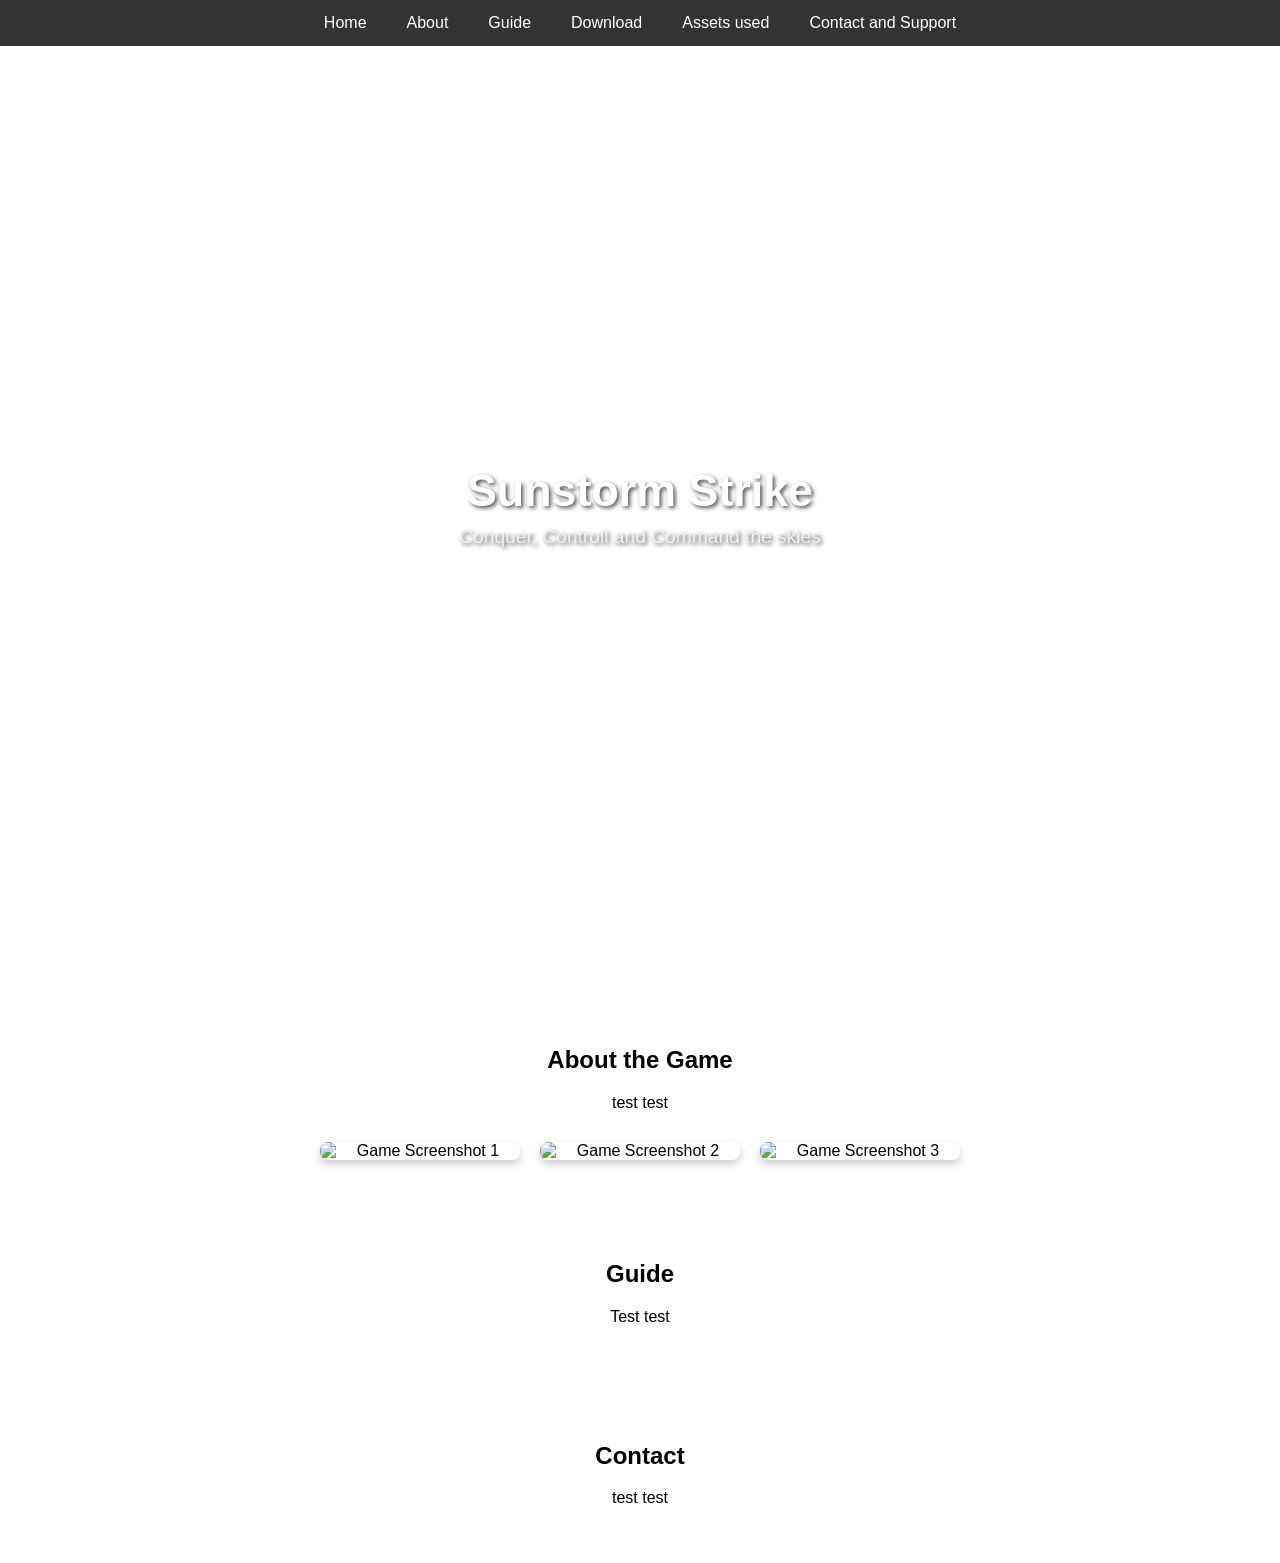
==== sunstormstrikewebb.html @ 04f415b2 "Snyggat till webbsidan" ====
<!DOCTYPE html>
<html lang="sv">
<head>
    <meta charset="UTF-8">
    <meta http-equiv="X-UA-Compatible" content="IE=edge">
    <meta name="viewport" content="width=device-width, initial-scale=1.0">
    <title>Sunstorm</title>
    <link rel="stylesheet" href="sunstyle.css">
</head>
<body>

<!-- Hamburger meny button -->
<button class="hamburger" onclick="toggleMenu()">☰</button>

<!-- Navbar -->
<nav id="navbar">
  <a href="#home">Home</a>
  <a href="#about">About</a>
  <a href="#guide">Guide</a>
  <a href="#download">Download</a>
  <a href="#assets">Assets used</a>
  <a href="#contact">Contact and Support</a>
</nav>

<!-- Stora bild bakgrund -->
<header id="home" class="hero">
    <div>
      <h1>Sunstorm Strike</h1>
      <p>Conquer, Controll and Command the skies</p>
    </div>
  </header>

<!-- Om -->
<section id="about" class="content">
  <h2>About the Game</h2>
  <p>test test</p>
  
  <!-- Bilder -->
  <div class="about-images">
    <img src="image1.jpg" alt="Game Screenshot 1">
    <img src="image2.jpg" alt="Game Screenshot 2">
    <img src="image3.jpg" alt="Game Screenshot 3">
  </div>
</section>

<!-- Guide -->
<section id="guide" class="content">
  <h2>Guide</h2>
  <p>Test test</p>
</section>

<!-- Kontakt -->
<section id="contact" class="content">
  <h2>Contact</h2>
  <p>test test</p>
</section>

<!-- JavaScript för Hamburger Meny -->
<script>
function toggleMenu() {
  const nav = document.getElementById('navbar');
  nav.classList.toggle('open');
}
</script>

</body>
</html>
---- sunstyle.css ----
body, html {
      margin: 0;
      padding: 0;
      font-family: Arial, sans-serif;
    }

    /* Navbar styles */
    nav {
      background-color: #333;
      display: flex;
      justify-content: center;
      align-items: center;
      flex-wrap: wrap;
      position: relative;
    }

    nav a {
      color: white;
      padding: 14px 20px;
      text-decoration: none;
      text-align: center;
    }

    nav a:hover {
      background-color: #575757;
    }

    /* Hamburger Button */
    .hamburger {
      display: none;
      font-size: 30px;
      color: white;
      background: none;
      border: none;
      position: absolute;
      right: 20px;
      top: 10px;
      cursor: pointer;
    }

    /* Hero section */
    .hero {
      background-image: url('Sunstormstriker.png'); 
     /* Hero section styles */
     background-size: cover;
    background-position: center;
    height: 100vh;
    display: flex;
    align-items: center;
    justify-content: center;
    color: white;
    text-shadow: 2px 2px 4px rgba(0,0,0,0.7);
    text-align: center;
    padding: 20px;
    flex-direction: column; 
  }
  
  
  .hero div {
    text-align: center;
  }
  
 
  .hero h1 {
    margin: 0;
    font-size: 2.8em;
  }
  
  /* Subtitle */
  .hero p {
    margin-top: 10px;
    font-size: 1.2em;
    color: #f0f0f0;
  }
  

  
    .content {
      padding: 40px;
      max-width: 1000px;
      margin: auto;
      text-align: center;
    }

    
    .about-images {
      display: flex;
      justify-content: center;
      gap: 20px;
      margin-top: 30px;
      flex-wrap: wrap; 
    }

    .about-images img {
      width: 200px;
      height: auto;
      border-radius: 8px;
      box-shadow: 0 4px 8px rgba(0,0,0,0.2);
      transition: transform 0.3s;
    }

    .about-images img:hover {
      transform: scale(1.05);
    }

    /* Mobile */
    @media (max-width: 600px) {
      nav {
        flex-direction: column;
        align-items: flex-start;
        display: none;
        width: 100%;
      }

      nav.open {
        display: flex;
      }

      .hamburger {
        display: block;
      }

      nav a {
        width: 100%;
        border-top: 1px solid #444;
      }
    }
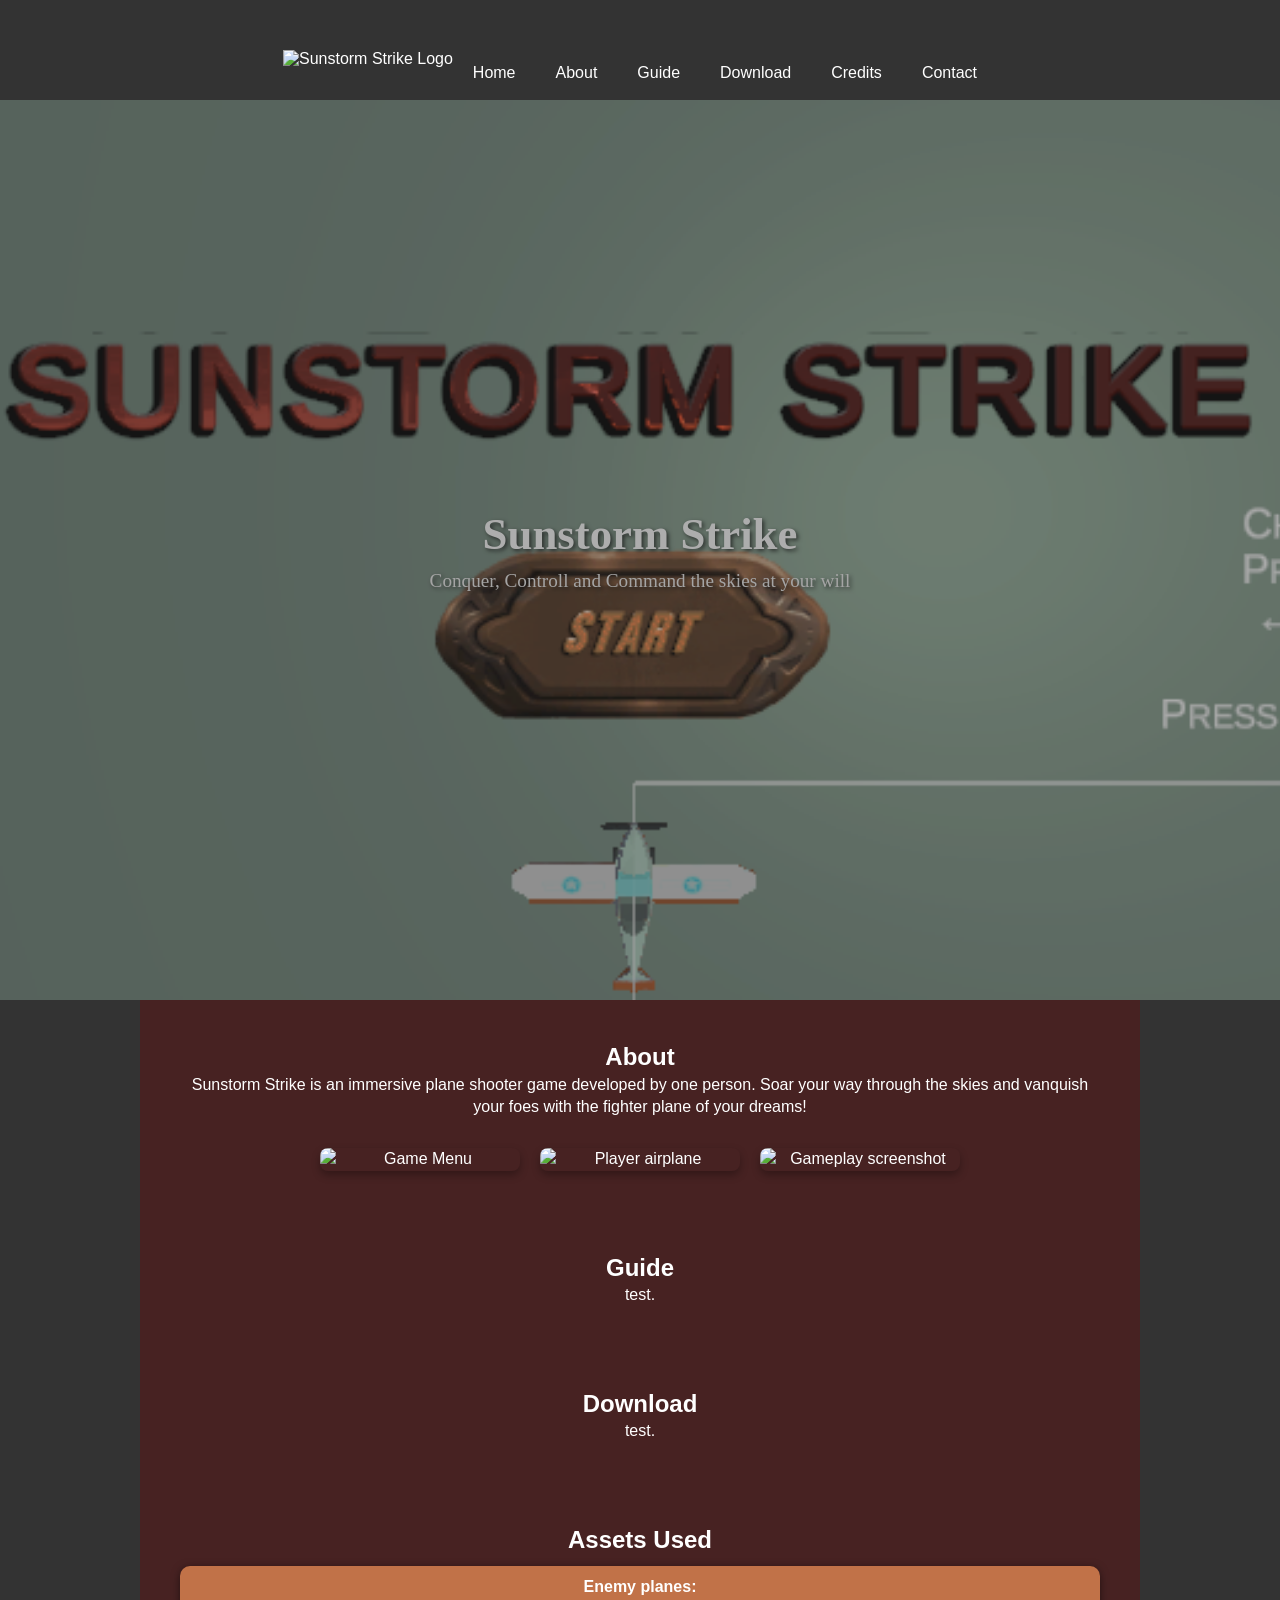
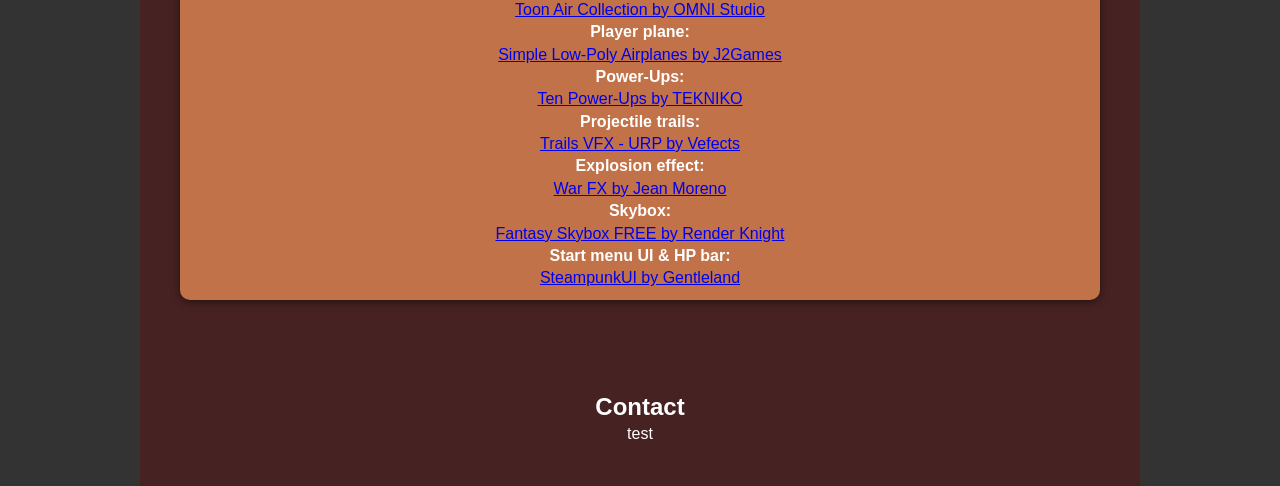
==== commit f9b29056: "ändrade content färg" ====
--- a/sunstormstrikewebb.html
+++ b/sunstormstrikewebb.html
@@ -1,5 +1,5 @@
 <!DOCTYPE html>
-<html lang="sv">
+<html lang="en">
 <head>
     <meta charset="UTF-8">
     <meta http-equiv="X-UA-Compatible" content="IE=edge">
@@ -9,59 +9,101 @@
 </head>
 <body>
 
-<!-- Hamburger meny button -->
-<button class="hamburger" onclick="toggleMenu()">☰</button>
+  <!-- Mobile hamburger -->
+  <button class="hamburger" aria-label="Open menu" aria-controls="mobile-menu" aria-expanded="false" onclick="toggleMenu()">☰</button>
 
-<!-- Navbar -->
-<nav id="navbar">
-  <a href="#home">Home</a>
-  <a href="#about">About</a>
-  <a href="#guide">Guide</a>
-  <a href="#download">Download</a>
-  <a href="#assets">Assets used</a>
-  <a href="#contact">Contact and Support</a>
-</nav>
+  <!-- Dim background -->
+  <div id="overlay" class="overlay" onclick="toggleMenu()"></div>
 
-<!-- Stora bild bakgrund -->
-<header id="home" class="hero">
-    <div>
-      <h1>Sunstorm Strike</h1>
-      <p>Conquer, Controll and Command the skies</p>
-    </div>
+  <!-- Mobile nav -->
+  <nav id="mobile-menu" class="mobile-nav" aria-hidden="true">
+    <a href="#home" onclick="toggleMenu()">Home</a>
+    <a href="#about" onclick="toggleMenu()">About</a>
+    <a href="#guide" onclick="toggleMenu()">Guide</a>
+    <a href="#download" onclick="toggleMenu()">Download</a>
+    <a href="#credits" onclick="toggleMenu()">Credits</a>
+    <a href="#contact" onclick="toggleMenu()">Contact</a>
+  </nav>
+
+  <!-- Desktop nav -->
+  <nav class="desktop-nav">
+    <img src="sunstormstrikelogo.png" alt = "Sunstorm Strike Logo">
+    <a href="#home">Home</a>
+    <a href="#about">About</a>
+    <a href="#guide">Guide</a>
+    <a href="#download">Download</a>
+    <a href="#credits">Credits</a>
+    <a href="#contact">Contact</a>
+  </nav>
+
+  <!-- Hero -->
+  <header id="home" class="hero">
+    <h1>Sunstorm Strike</h1>
+    <p>Conquer, Controll and Command the skies at your will</p>
   </header>
 
-<!-- Om -->
-<section id="about" class="content">
-  <h2>About the Game</h2>
-  <p>test test</p>
+  <!-- About -->
+  <section id="about" class="content">
+    <h2>About</h2>
+    <p>Sunstorm Strike is an immersive plane shooter game developed by one person. Soar your way through the skies and vanquish your foes with the fighter plane of your dreams!</p>
+    <div class="about-images">
+      <img src="image1.jpg" alt="Game Menu">
+      <img src="image2.jpg" alt="Player airplane">
+      <img src="image3.jpg" alt="Gameplay screenshot">
+    </div>
+  </section>
+
+  <!-- Guide -->
+  <section id="guide" class="content">
+    <h2>Guide</h2>
+    <p>test.</p>
+  </section>
+
+  <section id="download" class="content">
+    <h2>Download</h2>
+    <p>test.</p>
+  </section>
+
+  <section id="assets" class="content">
+    <h2>Assets Used</h2>
+    <ul class="asset-box">
+    <li><h4>Enemy planes:</h4></li>
+      <p><a href="https://assetstore.unity.com/packages/3d/vehicles/air/toon-air-collection-125683">Toon Air Collection by OMNI Studio</a></p>
+      <li><h4>Player plane:</h4></li>
+     <p><a href="https://assetstore.unity.com/packages/3d/vehicles/air/simple-low-poly-mini-airplanes-178911">Simple Low-Poly Airplanes by J2Games</a></p>
+      <li><h4>Power-Ups:</h4></li>
+      <p><a href="https://assetstore.unity.com/packages/3d/props/ten-power-ups-217666">Ten Power-Ups by TEKNIKO</a></p>
+      <li><h4>Projectile trails:</h4></li>
+      <p><a href = "https://assetstore.unity.com/packages/vfx/trails-vfx-urp-242574">Trails VFX - URP by Vefects</a></p>
+      <li><h4>Explosion effect:</h4></li>
+      <p><a href = "https://assetstore.unity.com/packages/vfx/particles/war-fx-5669">War FX by Jean Moreno</a></p>
+      <li><h4>Skybox:</h4></li>
+      <p><a href = "https://assetstore.unity.com/packages/2d/textures-materials/sky/fantasy-skybox-free-18353">Fantasy Skybox FREE by Render Knight</a></p>
+      <li><h4>Start menu UI & HP bar:</h4></li>
+      <p><a href = "https://assetstore.unity.com/packages/2d/gui/icons/steampunkui-238976">SteampunkUI by Gentleland</a></p>
+    </div>
+  </section>
   
-  <!-- Bilder -->
-  <div class="about-images">
-    <img src="image1.jpg" alt="Game Screenshot 1">
-    <img src="image2.jpg" alt="Game Screenshot 2">
-    <img src="image3.jpg" alt="Game Screenshot 3">
-  </div>
-</section>
+  <!-- Contact -->
+  <section id="contact" class="content">
+    <h2>Contact</h2>
+    <p>test</p>
+  </section>
 
-<!-- Guide -->
-<section id="guide" class="content">
-  <h2>Guide</h2>
-  <p>Test test</p>
-</section>
 
-<!-- Kontakt -->
-<section id="contact" class="content">
-  <h2>Contact</h2>
-  <p>test test</p>
-</section>
+  <!-- JS -->
+  <script>
+    function toggleMenu() {
+      const nav = document.getElementById('mobile-menu');
+      const overlay = document.getElementById('overlay');
+      const hamburger = document.querySelector('.hamburger');
 
-<!-- JavaScript för Hamburger Meny -->
-<script>
-function toggleMenu() {
-  const nav = document.getElementById('navbar');
-  nav.classList.toggle('open');
-}
-</script>
+      const isOpen = nav.classList.toggle('open');
+      overlay.classList.toggle('show');
 
+      hamburger.setAttribute('aria-expanded', isOpen);
+      nav.setAttribute('aria-hidden', !isOpen);
+    }
+  </script>
 </body>
 </html>
--- a/sunstyle.css
+++ b/sunstyle.css
@@ -1,129 +1,213 @@
-
-    body, html {
-      margin: 0;
-      padding: 0;
-      font-family: Arial, sans-serif;
-    }
-
-    /* Navbar styles */
-    nav {
-      background-color: #333;
-      display: flex;
-      justify-content: center;
-      align-items: center;
-      flex-wrap: wrap;
-      position: relative;
-    }
-
-    nav a {
-      color: white;
-      padding: 14px 20px;
-      text-decoration: none;
-      text-align: center;
-    }
-
-    nav a:hover {
-      background-color: #575757;
-    }
-
-    /* Hamburger Button */
-    .hamburger {
-      display: none;
-      font-size: 30px;
-      color: white;
-      background: none;
-      border: none;
-      position: absolute;
-      right: 20px;
-      top: 10px;
-      cursor: pointer;
-    }
-
-    /* Hero section */
-    .hero {
-      background-image: url('Sunstormstriker.png'); 
-     /* Hero section styles */
-     background-size: cover;
+* {
+  margin: 0;
+  padding: 0;
+  box-sizing: border-box;
+}
+
+body, html {
+  font-family: Arial, sans-serif;
+  background: #333;
+  color: white;
+}
+
+/* Desktop navbar */
+.desktop-nav {
+  display: flex;
+  justify-content: center;
+  background-color: #333;
+  flex-wrap: wrap;
+ height: 50px;
+ margin-top: 50px;
+}
+
+.desktop-nav a {
+  color: white;
+  padding: 14px 20px;
+  text-decoration: none;
+}
+
+.desktop-nav a:hover {
+  background-color: #575757;
+}
+
+/* Hamburger button (hidden on desktop) */
+.hamburger {
+  display: none;
+  font-size: 30px;
+  color: white;
+  background: none;
+  border: none;
+  position: fixed;
+  top: 15px;
+  left: 20px;
+  z-index: 1001;
+  cursor: pointer;
+}
+
+/* Mobile nav sidebar (hidden by default) */
+.mobile-nav {
+  display: none;
+}
+
+/* Dimmed overlay */
+.overlay {
+  display: none;
+}
+
+/* Hero */
+.hero {
+  background-image: url('Sunstormstriker.png');
+  opacity: 0.6;
+  width:100%;
+  background-size: cover;
+  background-position: center;
+  height: 100vh;
+  display: flex;
+  flex-direction: column;
+  justify-content: center;
+  align-items: center;
+  text-align: center;
+  font-family: 'Times New Roman', serif;
+  color: white;
+  text-shadow: 2px 2px 4px rgba(0,0,0,0.7);
+  padding: 20px;
+}
+
+.hero h1 {
+  font-size: 2.8em;
+  margin-bottom: 10px;
+  opacity: 0;
+  animation: fadeIn 2s ease-in-out forwards;
+}
+
+.hero p {
+  font-size: 1.2em;
+  color: #f0f0f0;
+  opacity: 0;
+  animation: fadeIn 2s ease-in-out 1s forwards;
+}
+
+@keyframes fadeIn {
+  to { opacity: 1; }
+}
+
+/* Content sections */
+.content {
+  padding: 40px;
+  max-width: 1000px;
+  margin: auto;
+  text-align: center;
+  background-color: #472222;
+  line-height: 1.4;
+}
+
+.about-images {
+  display: flex;
+  justify-content: center;
+  gap: 20px;
+  margin-top: 30px;
+  flex-wrap: wrap;
+}
+
+.about-images img {
+  width: 200px;
+  height: auto;
+  border-radius: 8px;
+  box-shadow: 0 4px 8px rgba(0,0,0,0.3);
+  transition: transform 0.3s;
+}
+
+.about-images img:hover {
+  transform: scale(1.05);
+}
+
+.asset-box {
+  background-color: #c17248;
+
+  padding: 10px;
+  list-style-type: none;
+  margin-top: 10px;
+  border-radius: 10px;
+  margin: 10px auto;
+  text-align: left;
+  line-height: 1.4;
+  box-shadow: 0 2px 8px rgba(0, 0, 0, 0.5);
+  max-width: 300px; /* Controls width */
+  max-width: 75vw; /* Keeps it responsive on small screens */
+  text-align: center;
+}
+
+
+/* Mobile-specific styles */
+@media (max-width: 500px) {
+  .desktop-nav {
+    display: none;
+  }
+
+  .hamburger {
+    display: block;
+    
+  }
+
+  .mobile-nav {
+    display: flex;
+    flex-direction: column;
+    position: fixed;
+    top: 0;
+    left: -250px;
+    width: 250px;
+    height: 100%;
+    background-color: #2e2e2e;
+    padding-top: 60px;
+    transition: left 0.3s ease;
+    z-index: 1002;
+  }
+
+  .hero {
+    height: 50vh; /* Half the screen height */
+    background-size: cover; /* Still looks good */
     background-position: center;
+  }
+  .mobile-nav.open {
+    left: 0;
+  }
+
+  .mobile-nav a {
+    padding: 16px 20px;
+    color: white;
+    text-decoration: none;
+    border-bottom: 1px solid #333;
+  }
+
+  .mobile-nav a:hover {
+    background-color: #444;
+  }
+
+  .overlay {
+    display: block;
+    position: fixed;
+    top: 0;
+    left: 0;
+    width: 100vw;
     height: 100vh;
-    display: flex;
-    align-items: center;
-    justify-content: center;
-    color: white;
-    text-shadow: 2px 2px 4px rgba(0,0,0,0.7);
-    text-align: center;
-    padding: 20px;
-    flex-direction: column; 
-  }
-  
-  
-  .hero div {
-    text-align: center;
-  }
-  
- 
-  .hero h1 {
-    margin: 0;
-    font-size: 2.8em;
-  }
-  
-  /* Subtitle */
-  .hero p {
-    margin-top: 10px;
-    font-size: 1.2em;
-    color: #f0f0f0;
-  }
-  
-
-  
-    .content {
-      padding: 40px;
-      max-width: 1000px;
-      margin: auto;
-      text-align: center;
-    }
-
-    
-    .about-images {
-      display: flex;
-      justify-content: center;
-      gap: 20px;
-      margin-top: 30px;
-      flex-wrap: wrap; 
-    }
-
-    .about-images img {
-      width: 200px;
-      height: auto;
-      border-radius: 8px;
-      box-shadow: 0 4px 8px rgba(0,0,0,0.2);
-      transition: transform 0.3s;
-    }
-
-    .about-images img:hover {
-      transform: scale(1.05);
-    }
-
-    /* Mobile */
-    @media (max-width: 600px) {
-      nav {
-        flex-direction: column;
-        align-items: flex-start;
-        display: none;
-        width: 100%;
-      }
-
-      nav.open {
-        display: flex;
-      }
-
-      .hamburger {
-        display: block;
-      }
-
-      nav a {
-        width: 100%;
-        border-top: 1px solid #444;
-      }
-    }
-  +    background-color: rgba(0, 0, 0, 0.6);
+    z-index: 1000;
+    opacity: 0;
+    pointer-events: none;
+    transition: opacity 0.3s ease;
+  }
+
+  .overlay.show {
+    opacity: 1;
+    pointer-events: all;
+  }
+}
+
+/* Tablets / iPads */
+@media (min-width: 601px) and (max-width: 1024px) {
+  .hero {
+    height: 60vh;
+    background-size: cover;
+    background-position: center;
+  }
+}
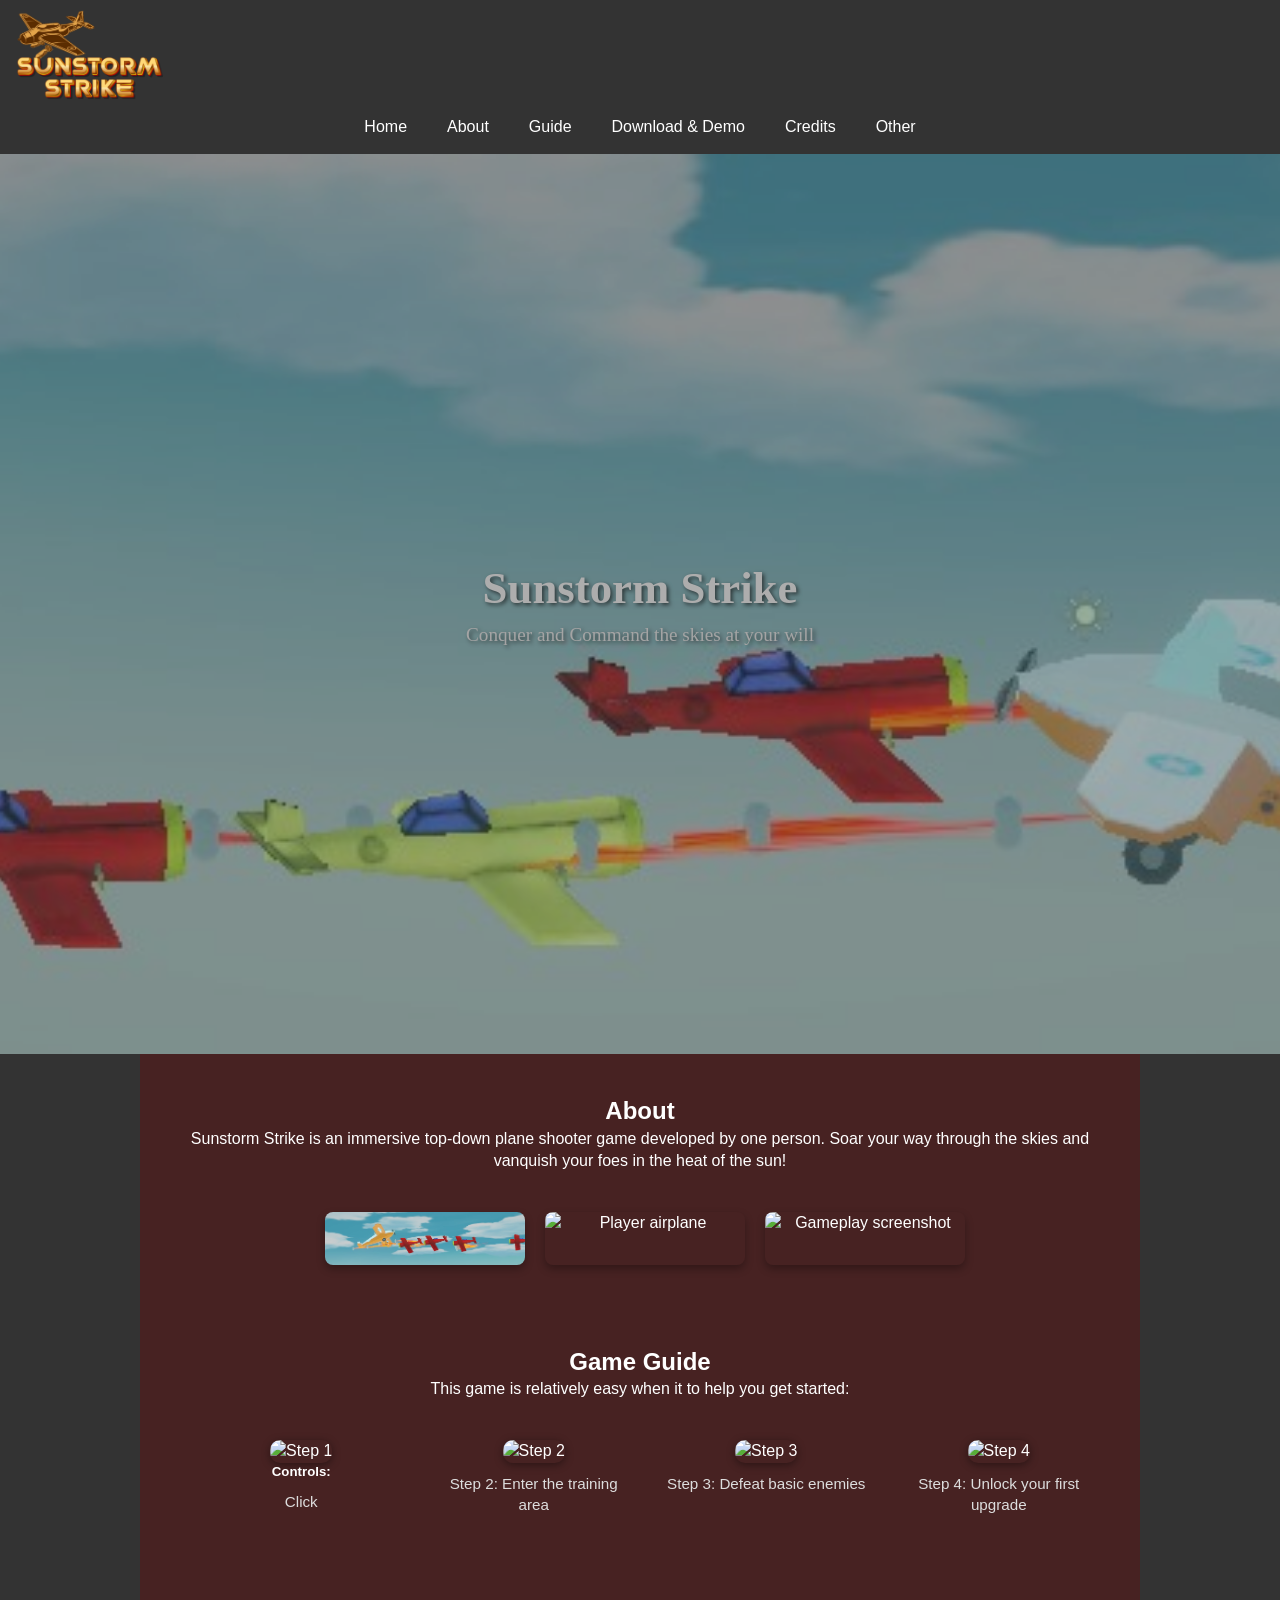
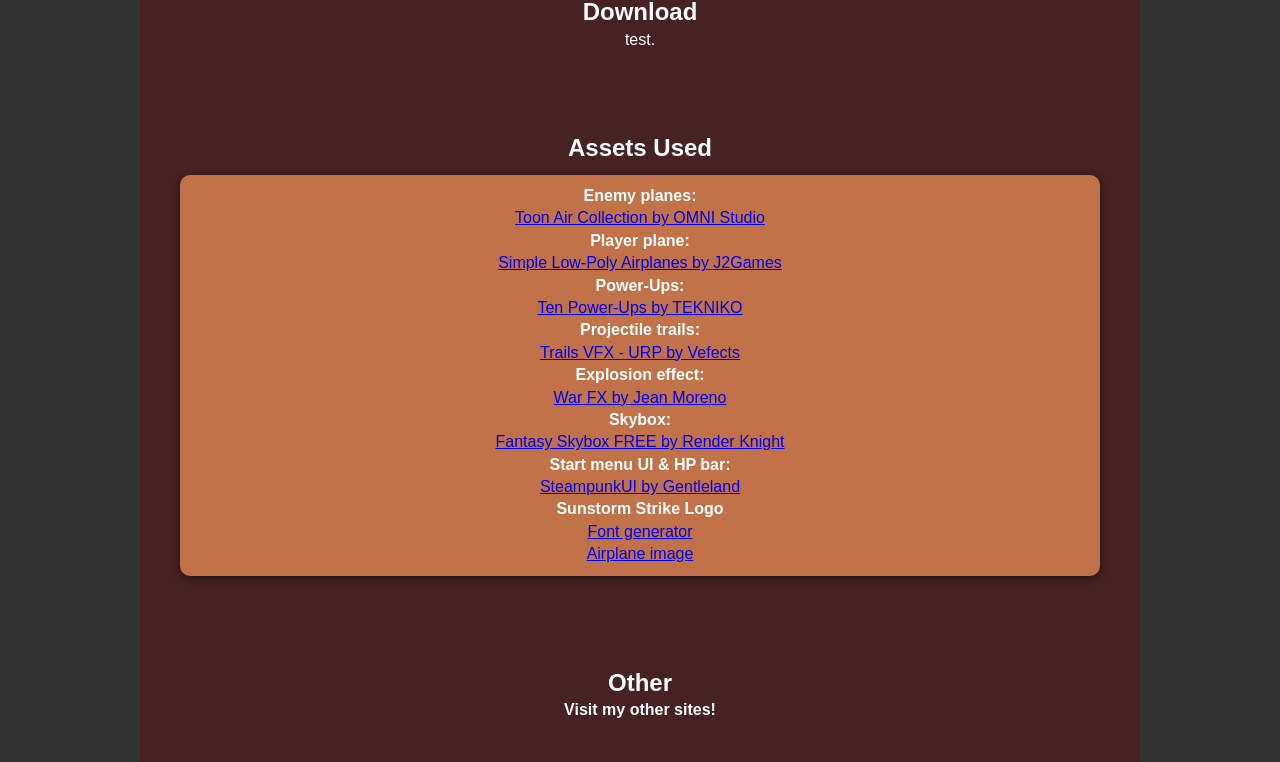
==== commit a53f62cf: "ändrade till index" ====
--- a/sunstormstrikewebb.html
+++ b/sunstormstrikewebb.html
@@ -20,44 +20,67 @@
     <a href="#home" onclick="toggleMenu()">Home</a>
     <a href="#about" onclick="toggleMenu()">About</a>
     <a href="#guide" onclick="toggleMenu()">Guide</a>
-    <a href="#download" onclick="toggleMenu()">Download</a>
+    <a href="#download" onclick="toggleMenu()">Download & Demo</a>
     <a href="#credits" onclick="toggleMenu()">Credits</a>
-    <a href="#contact" onclick="toggleMenu()">Contact</a>
+    <a href="#other" onclick="toggleMenu()">Other</a>
   </nav>
 
+  <div>
+  <img src="sunstormstrikelogo.png" alt = "Sunstorm Strike Logo" width = "160px" height = "90px">
+  </div>
   <!-- Desktop nav -->
   <nav class="desktop-nav">
-    <img src="sunstormstrikelogo.png" alt = "Sunstorm Strike Logo">
     <a href="#home">Home</a>
     <a href="#about">About</a>
     <a href="#guide">Guide</a>
-    <a href="#download">Download</a>
+    <a href="#download">Download & Demo</a>
     <a href="#credits">Credits</a>
-    <a href="#contact">Contact</a>
+    <a href="#other">Other</a> 
   </nav>
 
   <!-- Hero -->
   <header id="home" class="hero">
     <h1>Sunstorm Strike</h1>
-    <p>Conquer, Controll and Command the skies at your will</p>
+    <p>Conquer and Command the skies at your will</p>
   </header>
 
   <!-- About -->
   <section id="about" class="content">
     <h2>About</h2>
-    <p>Sunstorm Strike is an immersive plane shooter game developed by one person. Soar your way through the skies and vanquish your foes with the fighter plane of your dreams!</p>
+    <p>Sunstorm Strike is an immersive top-down plane shooter game developed by one person. Soar your way through the skies and vanquish your foes in the heat of the sun!</p>
     <div class="about-images">
-      <img src="image1.jpg" alt="Game Menu">
-      <img src="image2.jpg" alt="Player airplane">
-      <img src="image3.jpg" alt="Gameplay screenshot">
+      <img src="planefighttoo.jpg" alt="Game Menu">
+      <img src="planefight.jpg" alt="Player airplane">
+      <img src="gameplayexampl.jpg" alt="Gameplay screenshot">
     </div>
   </section>
 
   <!-- Guide -->
   <section id="guide" class="content">
-    <h2>Guide</h2>
-    <p>test.</p>
+    <h2>Game Guide</h2>
+    <p>This game is relatively easy when it to help you get started:</p>
+  
+    <div class="guide-grid">
+      <div class="guide-item">
+        <img src="assets/guide1.png" alt="Step 1">
+      <h5>Controls:</h5>
+      <p>Click </p>
+      </div>
+      <div class="guide-item">
+        <img src="assets/guide2.png" alt="Step 2">
+        <p>Step 2: Enter the training area</p>
+      </div>
+      <div class="guide-item">
+        <img src="assets/guide3.png" alt="Step 3">
+        <p>Step 3: Defeat basic enemies</p>
+      </div>
+      <div class="guide-item">
+        <img src="assets/guide4.png" alt="Step 4">
+        <p>Step 4: Unlock your first upgrade</p>
+      </div>
+    </div>
   </section>
+  
 
   <section id="download" class="content">
     <h2>Download</h2>
@@ -81,13 +104,17 @@
       <p><a href = "https://assetstore.unity.com/packages/2d/textures-materials/sky/fantasy-skybox-free-18353">Fantasy Skybox FREE by Render Knight</a></p>
       <li><h4>Start menu UI & HP bar:</h4></li>
       <p><a href = "https://assetstore.unity.com/packages/2d/gui/icons/steampunkui-238976">SteampunkUI by Gentleland</a></p>
+      <li><h4>Sunstorm Strike Logo</h4></li>
+      <p><a href="https://www.textstudio.com/">Font generator</a></p>
+     <p><a href = "https://favpng.com/png_view/retro-hand-painted-wind-military-aircraft-airplane-second-world-war-military-aircraft-png/yxTMuquy">Airplane image</a></p>
     </div>
   </section>
   
   <!-- Contact -->
-  <section id="contact" class="content">
-    <h2>Contact</h2>
-    <p>test</p>
+  <section id="other" class="content">
+    <h2>Other</h2>
+    <h4>Visit my other sites!</h4>
+    <p></p>
   </section>
 
 
--- a/sunstyle.css
+++ b/sunstyle.css
@@ -17,7 +17,7 @@
   background-color: #333;
   flex-wrap: wrap;
  height: 50px;
- margin-top: 50px;
+ margin-top: 0px;
 }
 
 .desktop-nav a {
@@ -56,7 +56,7 @@
 
 /* Hero */
 .hero {
-  background-image: url('Sunstormstriker.png');
+  background-image: url('planesrr.jpg');
   opacity: 0.6;
   width:100%;
   background-size: cover;
@@ -135,6 +135,38 @@
   max-width: 300px; /* Controls width */
   max-width: 75vw; /* Keeps it responsive on small screens */
   text-align: center;
+}
+
+div {
+  padding-top: 10px;
+  padding-left: 10px; 
+} 
+
+.guide-grid {
+  display: flex;
+  flex-wrap: wrap;
+  justify-content: center;
+  gap: 20px;
+  margin-top: 20px;
+}
+
+.guide-item {
+  flex: 1 1 200px; /* Flexible basis with min size */
+  max-width: 220px;
+  text-align: center;
+}
+
+.guide-item img {
+  width: 100%;
+  height: auto;
+  border-radius: 10px;
+  box-shadow: 0 2px 8px rgba(0, 0, 0, 0.4);
+}
+
+.guide-item p {
+  margin-top: 10px;
+  font-size: 0.95rem;
+  color: #ddd;
 }
 
 
